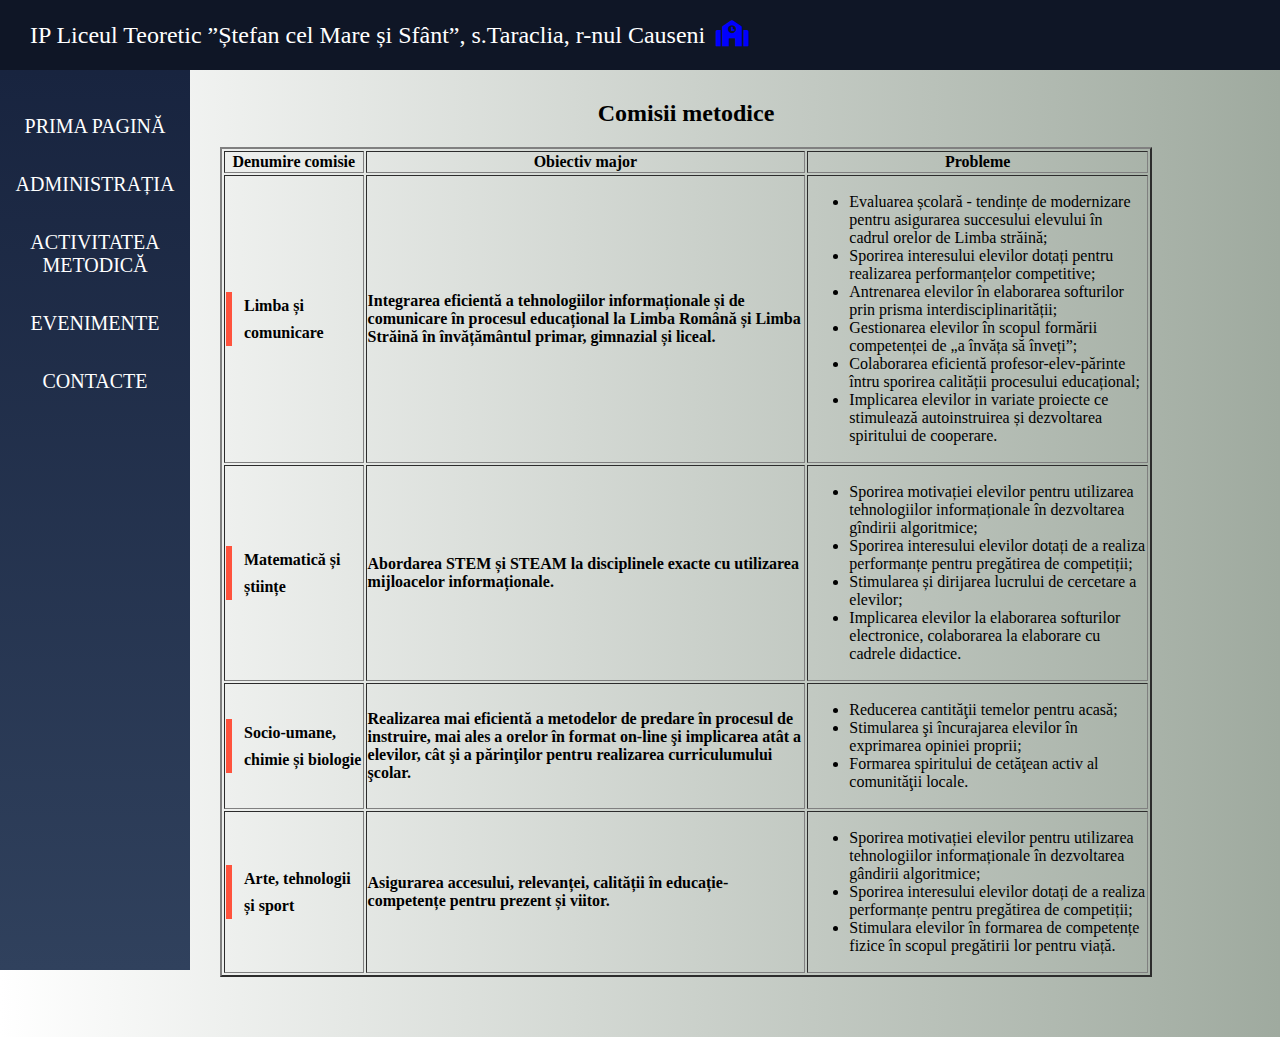
==== pages/activitatimetodice.html @ 4dc4a551 "Add files via upload" ====
<!DOCTYPE html>
<html>

<head>
    <title>LiceuTaracliaCauseni </title>
    <meta charset="UTF-8" />
    <link rel="icon" href="images/logo.png" />
    <link rel="stylesheet" type="text/css" href="../css/style.css" />
    <meta name="viewport" content="width=device-width, initial-scale=1">
    <link rel="stylesheet" href="https://cdnjs.cloudflare.com/ajax/libs/font-awesome/5.15.2/css/all.min.css">
</head>

<body>
    <header>
        <a href="../index1.html">
            IP Liceul Teoretic ”Ștefan cel Mare și Sfânt”, s.Taraclia, r-nul Causeni
            <i class="fas fa-school logo"></i>
        </a>
        <i id="menu-btn" class="fas fa-bars" onclick="show()"></i>
    </header>
    <div class="page-container">
        <aside id="side-menu">
            <a href="../index.html"> Prima pagină</a>
            <a href="administratia.html">Administrația</a>
            <a href="activitatimetodice.html">Activitatea metodică</a>
            <a href="evenimente.html">Evenimente</a>
            <a href="contacte.html">Contacte</a>
        </aside>
        <main>
            <table align="center" border="2" >
                <caption>
                    <h2> Comisii metodice</h2>
                </caption>
                <tr>
                    <th> Denumire comisie</th>
                    <th> Obiectiv major</th>
                    <th> Probleme</th>
                </tr>
                <tr>
                    <td>
                        <p>
                        <b>Limba și comunicare</b></p>
                    <td> <b>Integrarea eficientă a tehnologiilor informaționale și de comunicare în procesul educațional
                            la Limba Română și Limba Străină în învățământul primar, gimnazial și liceal.</b></td>
                    <td>
                        <p>
                        <ul>
                            <li>Evaluarea școlară - tendințe de modernizare pentru asigurarea succesului elevului în
                            cadrul orelor de Limba străină;</li>
                            <li>Sporirea interesului elevilor dotați pentru realizarea performanțelor competitive;</li>
                            <li>Antrenarea elevilor în elaborarea softurilor prin prisma interdisciplinarității;</li>
                            <li>Gestionarea elevilor în scopul formării competenței de „a învăța să înveți”;</li>
                            <li>Colaborarea eficientă profesor-elev-părinte întru sporirea calității procesului
                            educațional;</li>
                            <li>Implicarea elevilor in variate proiecte ce stimulează autoinstruirea și dezvoltarea
                            spiritului de cooperare.</li>
                        </ul>
                        </p>
                    </td>
                </tr>
                <tr>
                    <td>
                        <p>
                            <b>
                                Matematică și științe
                            </b>
                        </p>
                    </td>
                    <td> <b>Abordarea STEM și STEAM la disciplinele exacte cu utilizarea mijloacelor informaționale. </b>
                    </td>
                    <td>
                        <p>
                            <ul>
                                <li>Sporirea motivației elevilor pentru utilizarea tehnologiilor informaționale în dezvoltarea
                                    gîndirii algoritmice; </li>
                                <li> Sporirea interesului elevilor dotați de a realiza performanțe pentru pregătirea de
                                        competiții;</li>
                                <li>Stimularea și dirijarea lucrului de cercetare a elevilor;</li>
                                <li>Implicarea elevilor la elaborarea softurilor electronice, colaborarea la elaborare cu
                                    cadrele didactice.</li>       
                            </ul>
                         </p>
                    </td>
                </tr>
                <tr>
                    <td>
                        <p>
                        <b> Socio-umane, chimie și biologie</b>
                    </p>
                    </td>
                    <td><b>Realizarea mai eficientă a metodelor de predare în procesul de instruire, mai ales a orelor
                            în format on-line şi implicarea atât a elevilor, cât şi a părinţilor pentru realizarea
                            curriculumului şcolar.</b>
                        </td>
                    <td>
                        <p>
                            <ul>
                              <li>Reducerea cantităţii temelor pentru acasă;</li>
                              <li>Stimularea şi încurajarea elevilor în exprimarea opiniei proprii;</li>
                              <li>Formarea spiritului de cetăţean activ al comunităţii locale.</li>
                            </ul>
                        </p>
                    </td>
                </tr>
                <tr>
                    <td>
                        <p>
                        <b> Arte, tehnologii și sport</b>
                    </p>
                    </td>
                    <td><b>Asigurarea accesului, relevanței, calității în educație-competențe pentru prezent și viitor.</b></td>
                    <td> 
                        <ul>
                            <li>Sporirea motivației elevilor pentru utilizarea tehnologiilor informaționale în dezvoltarea gândirii algoritmice;</li>
                            <li>Sporirea interesului elevilor dotați de a realiza performanțe pentru pregătirea de competiții;</li>
                            <li>Stimulara elevilor în formarea de competențe fizice în scopul pregătirii lor pentru viață.</li>
                       </ul>
                    </td>
                 </tr>
            </table>
        </main>
    </div>
    <script src="js/main.js"></script>
</body>

</html>

<!-- align="center" border="2" cellspadding="5" cellpacing="3" -->
---- css/style.css ----
@import url('https: //fonts.googleapis.com/css2? family = Noto + Sans & display = swap');


* {
    box-sizing: border-box;
}
:: .webkit-scrollbar {
 background: gray;
 width: 6px;

}
body {
    margin:0px;
    background: linear-gradient(to right, white, rgb(159, 170, 159));
    min-height:100vh;
    font-size: 18px
    font-family: 'Noto Sans', sans-serif;
}

header {
    height: 70px;
    background-color: #0f1626;
    position: fixed;
    width: 100%;
    padding-top: 20px;
    padding-left: 30px;
    font-size: 24px;
}
header a {
    color: white;
    text-decoration: none; 
}
.page-container {
    min-height: 100vh;
    padding-top: 70px;
}
main {
    margin: 10px 10% 60px 220px;
    padding: 0px ;
}
aside {
 width: 190px;
 height: 100vh;
 position: fixed;
 background: linear-gradient(to bottom, #18243f, #30415d);
 padding-top: 10px;
 font-size: 20px;
}
aside a {
    display: block;
    color: white;
    text-transform: uppercase;
    text-decoration: none;
    text-align: center;
    margin-top: 35px;
}
.logo {
    margin-left:5px;
    font-size:26px;
    color:blue;
}
p {
    line-height: 170%;
    border-left: 6px solid #ff533d;
    padding-left: 12px;
} 

.row {
    overflow:auto;
}

[class^="col-"] {
    float:left;
    padding: 5px;

}
.col-10 { width: 10%;}
.col-20 { width: 20%;}
.col-30 { width: 30%;}
.col-40 { width: 40%;}
.col-50 { width: 50%;}
.col-60 { width: 60%;}
.col-70 { width: 70%;}
.col-80 { width: 80%;}
.col-90 { width: 90%;}
.col-100 { width: 100%;}

.title {
    border-bottom: 4px solid #ff533d;
    margin-bottom: 5px;
    margin-top: 10px;
    display: inline-block;
}
.intro-video {
    display: block;
    max-height: 50vh;
    margin:40px auto;
    max-width: 100%;
    border-radius: 8px;
  
}
.gallery {
    display: flex;
    justify-content: space-around;
    flex-wrap: wrap;
    margin-top: 40px;

}

.gallery img {
    width: 200px;
    height: 200px;
    object-fit: cover;
    border-radius: 5px;
    transition: all 0.3s;
}
.gallery img:hover {
    transform:scale(1.05);
    transition: all 0.3s;
}
.row-event {
    margin-top: 20px;
}
.event {
    padding: 0px 15px 15px 15px;
    background-color: #e9e9e9;
    border-radius: 5px;
    border: 1px solid #ff533d;
    height: 250px;
    overflow-y: scroll;
}

.contact-list {
    line-height: 200%;
    list-style:linear-gradient(#ff533d, #ff533d);
}
.map {
    width: 100%;
    max-width: 450px;
    height: 298px;
    border-radius: 5px;
    border: 2px solid #ff533d;
}
.centered {
  text-align: center;
}
.contact-form {
    background-color:#ebebeb;
    border-radius: 5px;
    border: 2px solid #ff533d;
    max-width: 500px;
    padding: 5px 15px 30px 15px;
} 
.contact-form input, .contact-form textarea {
    display: block;
    width:90%;
    margin: 15px auto 0px auto;
    resize: none;
    font-family: inherit;
    padding: 3px;
    font-size: 16px;

} 

.img-float {
    height:150px;
    float:right;
   
} 
.produs {
    border: 2px solid green;
    width: 32%;
    height:270px;
    overflow:auto; /*bara de defilare */
    padding:8px;
    border-radius:8px;
    background: linear-gradient(to right, white, rgb(212, 223, 69));
    float:left;
    box-sizing: border-box;
    margin-left:1%; 
    margin-top:20px;
}
.produs:hover {
    background: rgb(213, 240, 95);  
    
}
.produs img{
    width:130px;
    height: 130px;
    object-fit:cover;
    float:right;
    border-radius:50%;
}
.produs-info {
float: right;
text-align:center;

}
.parent-foat {
    overflow: auto;
}
#menu-btn {
    color: white;
    font-size: 28px;
    position: absolute;
    top: 23px;
    right: 25px;
    display: none;
}
.show {
    display:block !important;
}
img {
    max-width: 100%;
}
.table {
    border: 2px;
}
@media (max-width: 768px) {

    body{
        font-size: 16px;
    }
    [class^="col-"] {
        width: 100%;;
    
    } 

main {
    margin: 0px;
    padding: 10px 15px 20px 15px;
   }
aside {
    display: none;
    height: auto;
    width: 100%;
    padding-top: 0px;
    padding-bottom: 25px;
   }
.gallery img {
    width: 130px;
    height: 130px;
}
#menu-btn {
    display: block;
    }
}
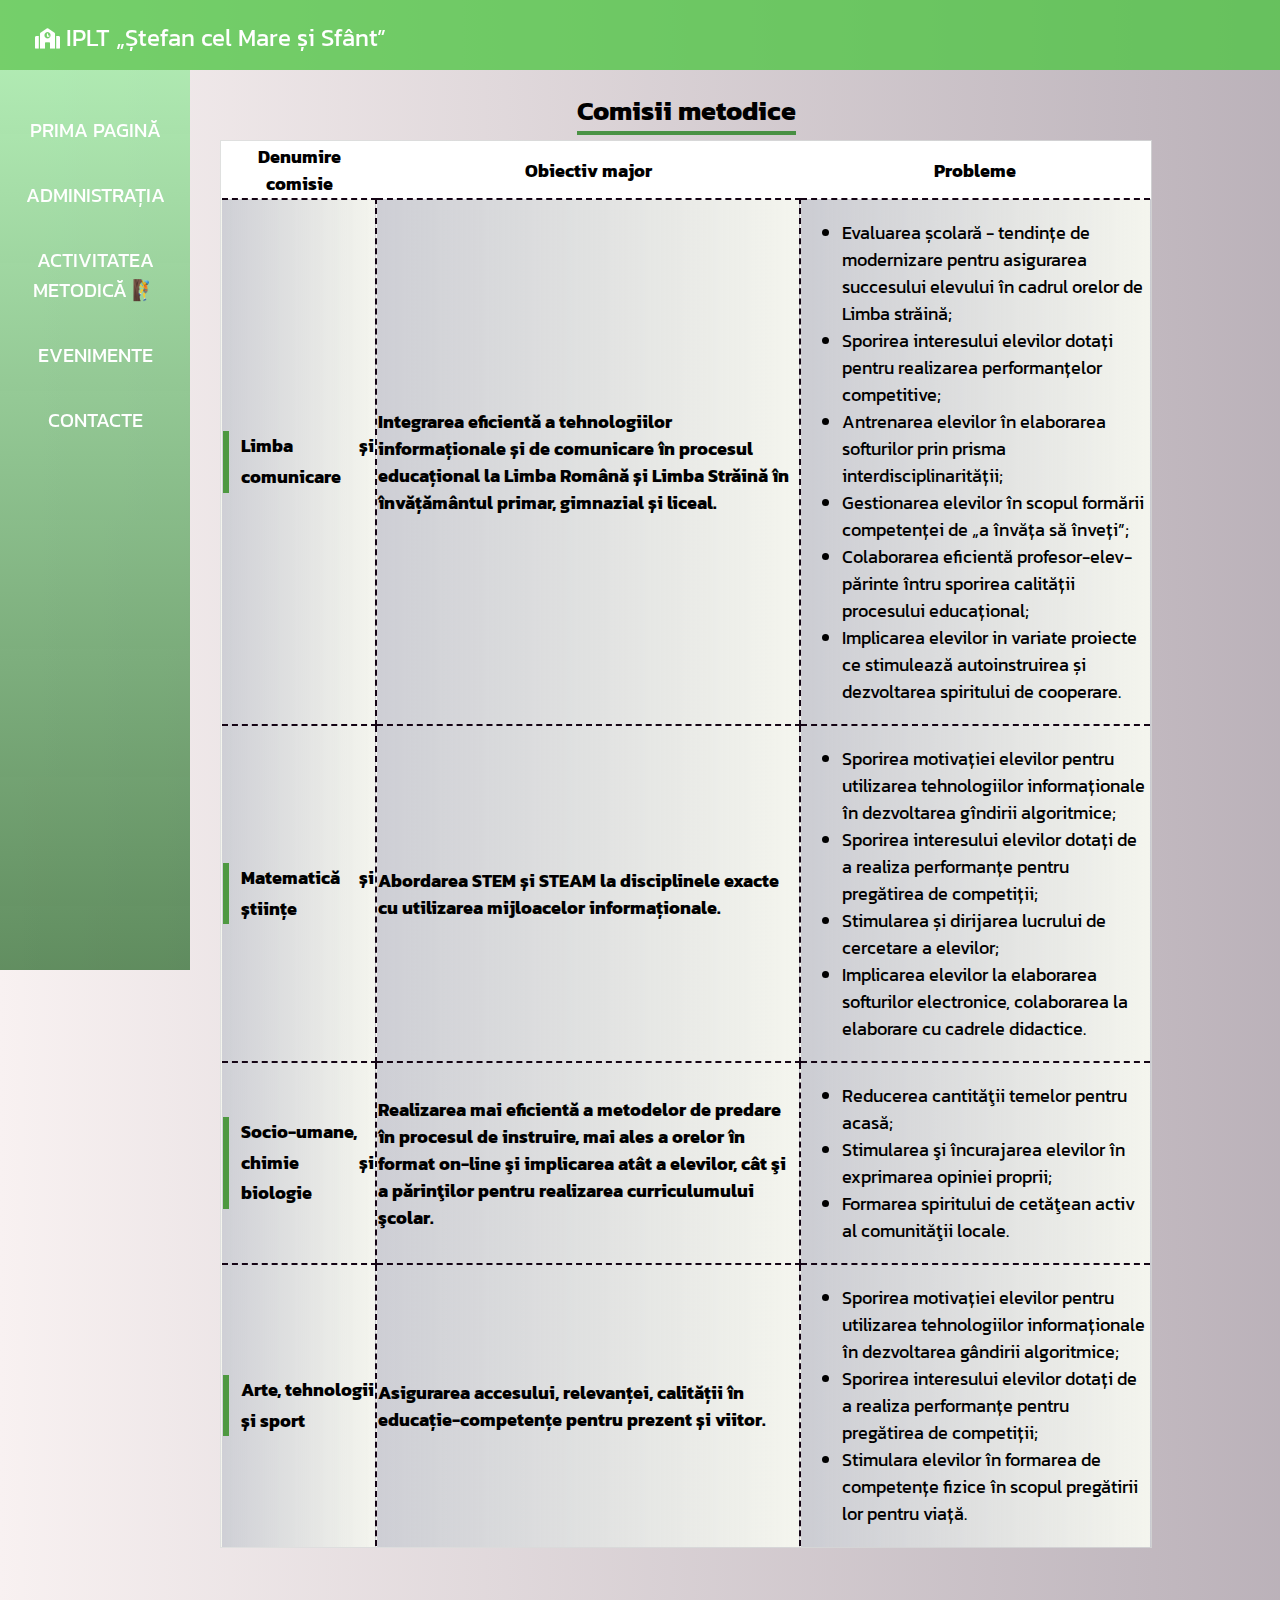
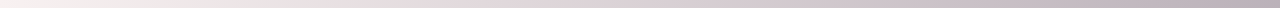
==== commit 6511b17f: "Add files via upload" ====
--- a/pages/activitatimetodice.html
+++ b/pages/activitatimetodice.html
@@ -4,17 +4,19 @@
 <head>
     <title>LiceuTaracliaCauseni </title>
     <meta charset="UTF-8" />
-    <link rel="icon" href="images/logo.png" />
+    <link rel="icon" href="../images/logo.png" />
     <link rel="stylesheet" type="text/css" href="../css/style.css" />
     <meta name="viewport" content="width=device-width, initial-scale=1">
     <link rel="stylesheet" href="https://cdnjs.cloudflare.com/ajax/libs/font-awesome/5.15.2/css/all.min.css">
+
 </head>
 
 <body>
     <header>
-        <a href="../index1.html">
-            IP Liceul Teoretic ”Ștefan cel Mare și Sfânt”, s.Taraclia, r-nul Causeni
+        <a href="../index.html">
             <i class="fas fa-school logo"></i>
+            IPLT „Ștefan cel Mare și Sfânt”
+            
         </a>
         <i id="menu-btn" class="fas fa-bars" onclick="show()"></i>
     </header>
@@ -22,14 +24,14 @@
         <aside id="side-menu">
             <a href="../index.html"> Prima pagină</a>
             <a href="administratia.html">Administrația</a>
-            <a href="activitatimetodice.html">Activitatea metodică</a>
+            <a href="activitatimetodice.html">Activitatea metodică 🧗</a>
             <a href="evenimente.html">Evenimente</a>
             <a href="contacte.html">Contacte</a>
         </aside>
         <main>
-            <table align="center" border="2" >
+            <table>
                 <caption>
-                    <h2> Comisii metodice</h2>
+                    <h2 class="title"> Comisii metodice</h2>
                 </caption>
                 <tr>
                     <th> Denumire comisie</th>
@@ -39,24 +41,22 @@
                 <tr>
                     <td>
                         <p>
-                        <b>Limba și comunicare</b></p>
-                    <td> <b>Integrarea eficientă a tehnologiilor informaționale și de comunicare în procesul educațional
+                            <b>Limba și comunicare</b></p>
+                        <td> <b>Integrarea eficientă a tehnologiilor informaționale și de comunicare în procesul educațional
                             la Limba Română și Limba Străină în învățământul primar, gimnazial și liceal.</b></td>
-                    <td>
-                        <p>
-                        <ul>
-                            <li>Evaluarea școlară - tendințe de modernizare pentru asigurarea succesului elevului în
-                            cadrul orelor de Limba străină;</li>
-                            <li>Sporirea interesului elevilor dotați pentru realizarea performanțelor competitive;</li>
-                            <li>Antrenarea elevilor în elaborarea softurilor prin prisma interdisciplinarității;</li>
-                            <li>Gestionarea elevilor în scopul formării competenței de „a învăța să înveți”;</li>
-                            <li>Colaborarea eficientă profesor-elev-părinte întru sporirea calității procesului
-                            educațional;</li>
-                            <li>Implicarea elevilor in variate proiecte ce stimulează autoinstruirea și dezvoltarea
-                            spiritului de cooperare.</li>
-                        </ul>
-                        </p>
-                    </td>
+                        <td>
+                            <p>
+                                <ul>
+                                    <li>Evaluarea școlară - tendințe de modernizare pentru asigurarea succesului elevului în cadrul orelor de Limba străină;</li>
+                                    <li>Sporirea interesului elevilor dotați pentru realizarea performanțelor competitive;</li>
+                                    <li>Antrenarea elevilor în elaborarea softurilor prin prisma interdisciplinarității;</li>
+                                    <li>Gestionarea elevilor în scopul formării competenței de „a învăța să înveți”;</li>
+                                    <li>Colaborarea eficientă profesor-elev-părinte întru sporirea calității procesului educațional;
+                                    </li>
+                                    <li>Implicarea elevilor in variate proiecte ce stimulează autoinstruirea și dezvoltarea spiritului de cooperare.</li>
+                                </ul>
+                            </p>
+                        </td>
                 </tr>
                 <tr>
                     <td>
@@ -71,33 +71,11 @@
                     <td>
                         <p>
                             <ul>
-                                <li>Sporirea motivației elevilor pentru utilizarea tehnologiilor informaționale în dezvoltarea
-                                    gîndirii algoritmice; </li>
-                                <li> Sporirea interesului elevilor dotați de a realiza performanțe pentru pregătirea de
-                                        competiții;</li>
+                                <li>Sporirea motivației elevilor pentru utilizarea tehnologiilor informaționale în dezvoltarea gîndirii algoritmice; </li>
+                                <li> Sporirea interesului elevilor dotați de a realiza performanțe pentru pregătirea de competiții;
+                                </li>
                                 <li>Stimularea și dirijarea lucrului de cercetare a elevilor;</li>
-                                <li>Implicarea elevilor la elaborarea softurilor electronice, colaborarea la elaborare cu
-                                    cadrele didactice.</li>       
-                            </ul>
-                         </p>
-                    </td>
-                </tr>
-                <tr>
-                    <td>
-                        <p>
-                        <b> Socio-umane, chimie și biologie</b>
-                    </p>
-                    </td>
-                    <td><b>Realizarea mai eficientă a metodelor de predare în procesul de instruire, mai ales a orelor
-                            în format on-line şi implicarea atât a elevilor, cât şi a părinţilor pentru realizarea
-                            curriculumului şcolar.</b>
-                        </td>
-                    <td>
-                        <p>
-                            <ul>
-                              <li>Reducerea cantităţii temelor pentru acasă;</li>
-                              <li>Stimularea şi încurajarea elevilor în exprimarea opiniei proprii;</li>
-                              <li>Formarea spiritului de cetăţean activ al comunităţii locale.</li>
+                                <li>Implicarea elevilor la elaborarea softurilor electronice, colaborarea la elaborare cu cadrele didactice.</li>
                             </ul>
                         </p>
                     </td>
@@ -105,24 +83,43 @@
                 <tr>
                     <td>
                         <p>
-                        <b> Arte, tehnologii și sport</b>
-                    </p>
+                            <b> Socio-umane, chimie și biologie</b>
+                        </p>
+                    </td>
+                    <td><b>Realizarea mai eficientă a metodelor de predare în procesul de instruire, mai ales a orelor
+                            în format on-line şi implicarea atât a elevilor, cât şi a părinţilor pentru realizarea
+                            curriculumului şcolar.</b>
+                    </td>
+                    <td>
+                        <p>
+                            <ul>
+                                <li>Reducerea cantităţii temelor pentru acasă;</li>
+                                <li>Stimularea şi încurajarea elevilor în exprimarea opiniei proprii;</li>
+                                <li>Formarea spiritului de cetăţean activ al comunităţii locale.</li>
+                            </ul>
+                        </p>
+                    </td>
+                </tr>
+                <tr>
+                    <td>
+                        <p>
+                            <b> Arte, tehnologii și sport</b>
+                        </p>
                     </td>
                     <td><b>Asigurarea accesului, relevanței, calității în educație-competențe pentru prezent și viitor.</b></td>
-                    <td> 
+                    <td>
                         <ul>
                             <li>Sporirea motivației elevilor pentru utilizarea tehnologiilor informaționale în dezvoltarea gândirii algoritmice;</li>
                             <li>Sporirea interesului elevilor dotați de a realiza performanțe pentru pregătirea de competiții;</li>
                             <li>Stimulara elevilor în formarea de competențe fizice în scopul pregătirii lor pentru viață.</li>
-                       </ul>
+                        </ul>
                     </td>
-                 </tr>
+                </tr>
             </table>
         </main>
     </div>
-    <script src="js/main.js"></script>
+
 </body>
+<script src="../js/main.js"></script>
 
-</html>
-
-<!-- align="center" border="2" cellspadding="5" cellpacing="3" -->+</html>--- a/css/style.css
+++ b/css/style.css
@@ -1,52 +1,67 @@
-
-@import url('https: //fonts.googleapis.com/css2? family = Noto + Sans & display = swap');
-
-
+@import url('https://fonts.googleapis.com/css2?family=Kanit&family=Montserrat:wght@500&display=swap');
 * {
     box-sizing: border-box;
 }
-:: .webkit-scrollbar {
- background: gray;
- width: 6px;
-
-}
+
+::-webkit-scrollbar {
+    width: 6px;
+}
+
+::-webkit-scrollbar-thumb {
+    background-color: rgb(165, 155, 155);
+    border-radius: 8px;
+}
+
 body {
-    margin:0px;
-    background: linear-gradient(to right, white, rgb(159, 170, 159));
-    min-height:100vh;
-    font-size: 18px
-    font-family: 'Noto Sans', sans-serif;
+    margin: 0px;
+    background: linear-gradient(to right, #f8f1f1, rgba(167, 155, 165, 0.772));
+    min-height: 100vh;
+    font-size: 18px;
+    font-family: 'Kanit';
+}
+
+.motto {
+    behavior: scroll;
+    direction: left;
+    font-size: 36px;
+    color: rgb(8, 149, 25);
+    padding: 0;
 }
 
 header {
     height: 70px;
-    background-color: #0f1626;
+    background-color: #4ec543c6;
     position: fixed;
     width: 100%;
     padding-top: 20px;
     padding-left: 30px;
-    font-size: 24px;
-}
+    font-size: 1.5rem;
+}
+
 header a {
     color: white;
-    text-decoration: none; 
-}
+    text-decoration: none;
+}
+
 .page-container {
     min-height: 100vh;
     padding-top: 70px;
 }
+
 main {
     margin: 10px 10% 60px 220px;
-    padding: 0px ;
-}
+    padding: 0px;
+}
+
 aside {
- width: 190px;
- height: 100vh;
- position: fixed;
- background: linear-gradient(to bottom, #18243f, #30415d);
- padding-top: 10px;
- font-size: 20px;
-}
+    width: 190px;
+    height: 100vh;
+    position: fixed;
+    background: linear-gradient(to top, #226423b3, #96e89cba);
+    padding-top: 10px;
+    font-size: 20px;
+}
+
 aside a {
     display: block;
     color: white;
@@ -55,57 +70,93 @@
     text-align: center;
     margin-top: 35px;
 }
+
 .logo {
-    margin-left:5px;
-    font-size:26px;
-    color:blue;
-}
+    margin-left: 5px;
+    font-size: 20px;
+    color: white;
+}
+
 p {
     line-height: 170%;
-    border-left: 6px solid #ff533d;
+    border-left: 6px solid #1d8408b9;
     padding-left: 12px;
-} 
+    text-align: justify;
+}
 
 .row {
-    overflow:auto;
+    overflow: auto;
 }
 
 [class^="col-"] {
-    float:left;
+    float: left;
     padding: 5px;
-
-}
-.col-10 { width: 10%;}
-.col-20 { width: 20%;}
-.col-30 { width: 30%;}
-.col-40 { width: 40%;}
-.col-50 { width: 50%;}
-.col-60 { width: 60%;}
-.col-70 { width: 70%;}
-.col-80 { width: 80%;}
-.col-90 { width: 90%;}
-.col-100 { width: 100%;}
+}
+
+.col-10 {
+    width: 10%;
+}
+
+.col-20 {
+    width: 20%;
+}
+
+.col-30 {
+    width: 30%;
+}
+
+.col-33 {
+    width: 33%;
+}
+
+.col-40 {
+    width: 40%;
+}
+
+.col-50 {
+    width: 50%;
+}
+
+.col-60 {
+    width: 60%;
+}
+
+.col-70 {
+    width: 70%;
+}
+
+.col-80 {
+    width: 80%;
+}
+
+.col-90 {
+    width: 90%;
+}
+
+.col-100 {
+    width: 100%;
+}
 
 .title {
-    border-bottom: 4px solid #ff533d;
+    border-bottom: 4px solid #1d7d16c2;
     margin-bottom: 5px;
     margin-top: 10px;
     display: inline-block;
 }
+
 .intro-video {
     display: block;
     max-height: 50vh;
-    margin:40px auto;
+    margin: 40px auto;
     max-width: 100%;
     border-radius: 8px;
-  
-}
+}
+
 .gallery {
     display: flex;
     justify-content: space-around;
     flex-wrap: wrap;
     margin-top: 40px;
-
 }
 
 .gallery img {
@@ -115,91 +166,105 @@
     border-radius: 5px;
     transition: all 0.3s;
 }
+
 .gallery img:hover {
-    transform:scale(1.05);
+    transform: scale(1.05);
     transition: all 0.3s;
-}
+    /* filter: drop-shadow(0 0 4px rgb(55, 91, 12)); */
+}
+
 .row-event {
     margin-top: 20px;
 }
+
 .event {
     padding: 0px 15px 15px 15px;
     background-color: #e9e9e9;
     border-radius: 5px;
-    border: 1px solid #ff533d;
+    border: 1px solid #0a9d62;
     height: 250px;
     overflow-y: scroll;
 }
 
 .contact-list {
     line-height: 200%;
-    list-style:linear-gradient(#ff533d, #ff533d);
-}
+    list-style: linear-gradient(#3f7c096f, #4d8b0ee2);
+}
+
 .map {
     width: 100%;
     max-width: 450px;
     height: 298px;
     border-radius: 5px;
-    border: 2px solid #ff533d;
-}
+    border: 2px solid #28970dd1;
+}
+
 .centered {
-  text-align: center;
-}
+    text-align: center;
+}
+
 .contact-form {
-    background-color:#ebebeb;
+    background-color: #ebebeb;
     border-radius: 5px;
-    border: 2px solid #ff533d;
-    max-width: 500px;
+    border: 2px solid #097219b4;
+    width: 100%;
+    max-width: 450px;
+    height: 298px;
     padding: 5px 15px 30px 15px;
-} 
-.contact-form input, .contact-form textarea {
+}
+
+.contact-form input,
+.contact-form textarea {
     display: block;
-    width:90%;
+    width: 90%;
     margin: 15px auto 0px auto;
     resize: none;
     font-family: inherit;
     padding: 3px;
     font-size: 16px;
-
-} 
+}
 
 .img-float {
-    height:150px;
-    float:right;
-   
-} 
+    height: 150px;
+    float: right;
+}
+
 .produs {
     border: 2px solid green;
     width: 32%;
-    height:270px;
-    overflow:auto; /*bara de defilare */
-    padding:8px;
-    border-radius:8px;
+    height: 270px;
+    overflow: auto;
+    /*bara de defilare */
+    padding: 8px;
+    border-radius: 8px;
     background: linear-gradient(to right, white, rgb(212, 223, 69));
-    float:left;
+    float: left;
     box-sizing: border-box;
-    margin-left:1%; 
-    margin-top:20px;
-}
+    margin-left: 1%;
+    margin-top: 20px;
+}
+
 .produs:hover {
-    background: rgb(213, 240, 95);  
-    
-}
-.produs img{
-    width:130px;
+    background: rgb(213, 240, 95);
+}
+
+.produs img {
+    width: 130px;
     height: 130px;
-    object-fit:cover;
-    float:right;
-    border-radius:50%;
-}
+    object-fit: cover;
+    float: right;
+    border-radius: 50%;
+}
+
 .produs-info {
-float: right;
-text-align:center;
-
-}
+    float: right;
+    text-align: center;
+}
+
 .parent-foat {
     overflow: auto;
 }
+
 #menu-btn {
     color: white;
     font-size: 28px;
@@ -208,41 +273,63 @@
     right: 25px;
     display: none;
 }
-.show {
-    display:block !important;
-}
+
 img {
     max-width: 100%;
 }
-.table {
-    border: 2px;
-}
+
+table {
+    border: 2px double rgba(33, 192, 70, 0);
+    border-collapse: collapse;
+    background-color: #d7dcdaa8;
+}
+
+td {
+    border: 2px dashed rgb(20, 4, 20);
+    border-collapse: collapse;
+    background: linear-gradient(to left, rgb(244, 245, 238), rgba(199, 200, 209, 0.682));
+}
+
+th {
+    background-color: white;
+}
+
+.show {
+    display: block !important;
+}
+
 @media (max-width: 768px) {
-
-    body{
-        font-size: 16px;
+    body {
+        font-size: 12px;
     }
     [class^="col-"] {
-        width: 100%;;
-    
-    } 
-
-main {
-    margin: 0px;
-    padding: 10px 15px 20px 15px;
-   }
-aside {
-    display: none;
-    height: auto;
-    width: 100%;
-    padding-top: 0px;
-    padding-bottom: 25px;
-   }
-.gallery img {
-    width: 130px;
-    height: 130px;
-}
-#menu-btn {
-    display: block;
-    }
-}
+        width: 100%;
+    }
+    main {
+        margin: 0px;
+        padding: 10px 15px 20px 15px;
+    }
+    aside {
+        display: none;
+        height: auto;
+        width: 100%;
+        padding-top: 0px;
+        padding-bottom: 25px;
+    }
+    header {
+        font-size: 14px;
+    }
+    .logo {
+        font-size: 14px;
+    }
+    antet {
+        font-size: 12px;
+    }
+    .gallery img {
+        width: 130px;
+        height: 130px;
+    }
+    #menu-btn {
+        display: block;
+    }
+}